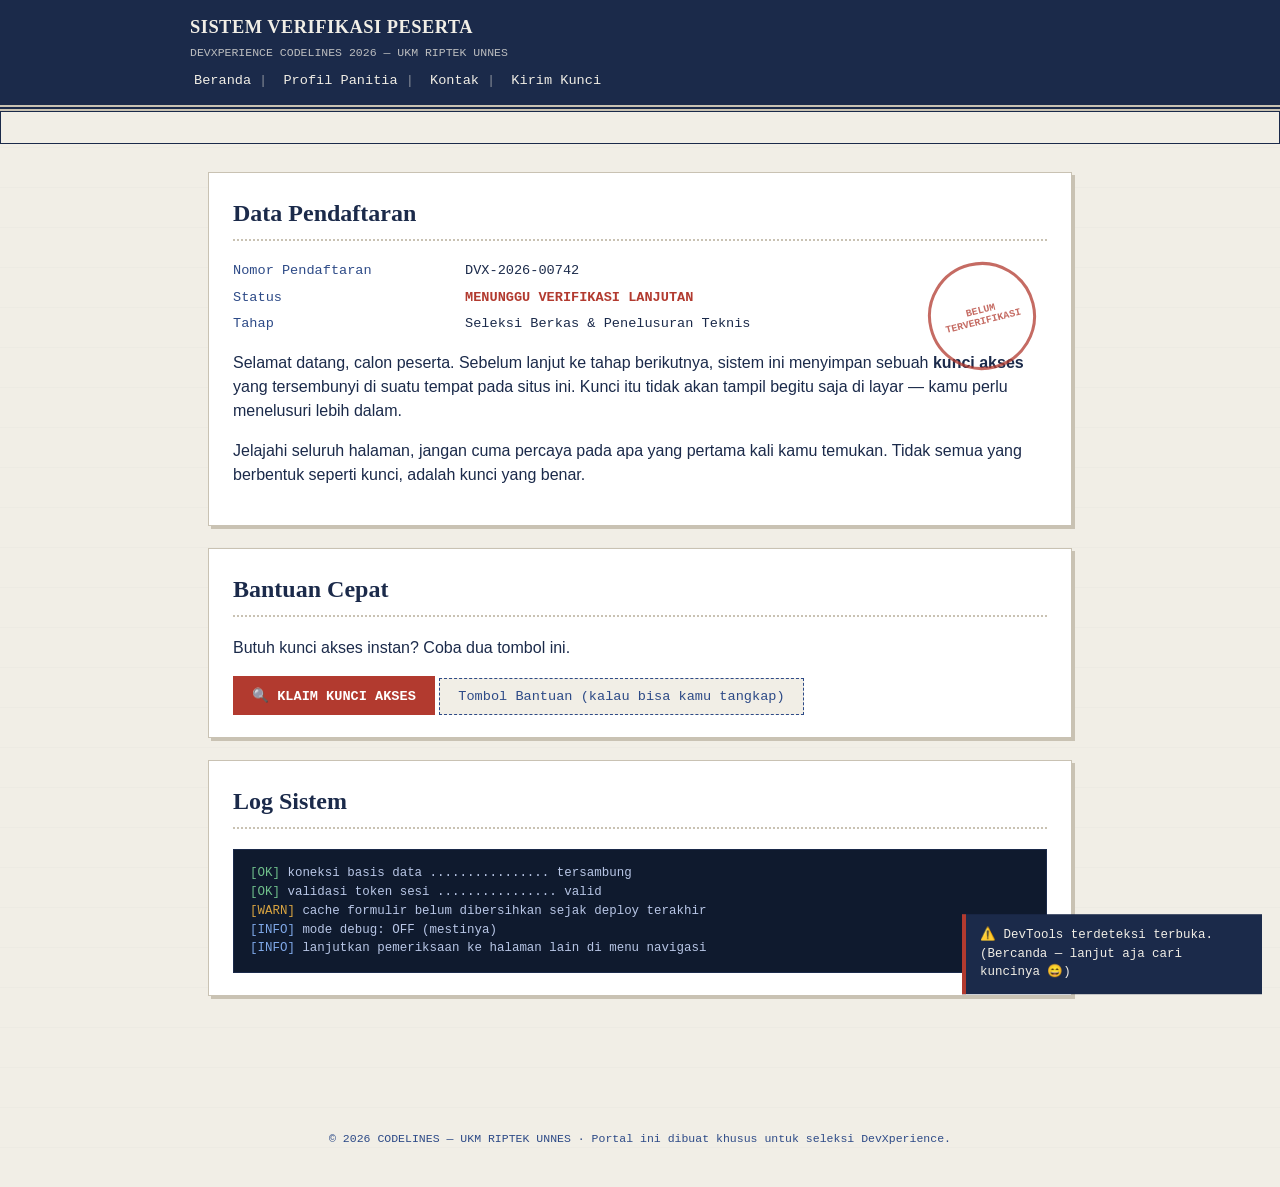
==== index.html @ 15b6ba23 "update: tambah fitur kirim-kunci" ====
<!DOCTYPE html>
<html lang="id">
<head>
<meta charset="UTF-8">
<meta name="viewport" content="width=device-width, initial-scale=1.0">
<title>Portal Verifikasi Peserta — DevXperience Codelines 2026</title>
<link rel="stylesheet" href="style.css">
<!--
  catatan internal (harusnya dihapus sebelum publish, kelupaan):
  FLAG SEMENTARA -> DEVX26{k4mu_kur4ng_t3liti}
  ini bukan flag final, jangan dipakai buat submit ya.
-->
<!-- <a href="admin.html">panel-internal (jangan disebar ke peserta)</a> -->
</head>
<body>
<header class="kop-surat">
  <div class="baris-atas">
    <div>
      <h1>SISTEM VERIFIKASI PESERTA</h1>
      <span class="subjudul">DEVXPERIENCE CODELINES 2026 — UKM RIPTEK UNNES</span>
    </div>
  </div>
  <nav class="menu-form" aria-label="Navigasi utama">
    <a href="index.html">Beranda</a><span class="pemisah">|</span>
    <a href="profil.html">Profil Panitia</a><span class="pemisah">|</span>
    <a href="kontak.html">Kontak</a><span class="pemisah">|</span>
    <a href="kirim-kunci.html">Kirim Kunci</a>
  </nav>
</header>

<div class="pita-peringatan" role="status">
  <span>PERHATIAN &mdash; SISTEM SEDANG DALAM PEMELIHARAAN BERKALA &mdash; VERIFIKASI TETAP DAPAT DILANJUTKAN &mdash; MOHON TIDAK MENUTUP HALAMAN &mdash;</span>
</div>

<main style="position: relative;">
  <div class="stempel" aria-hidden="true">BELUM<br>TERVERIFIKASI</div>

  <section class="kartu">
    <h2>Data Pendaftaran</h2>
    <dl class="baris-data">
      <dt>Nomor Pendaftaran</dt><dd>DVX-2026-00742</dd>
      <dt>Status</dt><dd class="status-pending">MENUNGGU VERIFIKASI LANJUTAN</dd>
      <dt>Tahap</dt><dd>Seleksi Berkas &amp; Penelusuran Teknis</dd>
    </dl>
    <p>
      Selamat datang, calon peserta. Sebelum lanjut ke tahap berikutnya,
      sistem ini menyimpan sebuah <strong>kunci akses</strong> yang tersembunyi
      di suatu tempat pada situs ini. Kunci itu tidak akan tampil begitu saja
      di layar &mdash; kamu perlu menelusuri lebih dalam.
    </p>
    <p>
      Jelajahi seluruh halaman, jangan cuma percaya pada apa yang pertama kali
      kamu temukan. Tidak semua yang berbentuk seperti kunci, adalah kunci yang benar.
    </p>
  </section>

  <section class="kartu" id="arenaKabur" style="position: relative; min-height: 130px;">
    <h2>Bantuan Cepat</h2>
    <p>Butuh kunci akses instan? Coba dua tombol ini.</p>
    <button class="tombol tombol-jebakan" id="tombolJebakan">🔍 KLAIM KUNCI AKSES</button>
    <button class="tombol tombol-kabur" id="tombolKabur">Tombol Bantuan (kalau bisa kamu tangkap)</button>
  </section>

  <section class="kartu">
    <h2>Log Sistem</h2>
    <div class="log-sistem">
      <div><span class="ok">[OK]</span> koneksi basis data ................ tersambung</div>
      <div><span class="ok">[OK]</span> validasi token sesi ................ valid</div>
      <div><span class="warn">[WARN]</span> cache formulir belum dibersihkan sejak deploy terakhir</div>
      <div><span class="info">[INFO]</span> mode debug: OFF (mestinya)</div>
      <div><span class="info">[INFO]</span> lanjutkan pemeriksaan ke halaman lain di menu navigasi</div>
    </div>
  </section>
</main>

<footer>© 2026 CODELINES — UKM RIPTEK UNNES · Portal ini dibuat khusus untuk seleksi DevXperience.</footer>

<div class="overlay-modal" id="overlayModal">
  <div class="kotak-modal">
    <h3>🚩 Kunci Ditemukan?</h3>
    <p>Sistem menampilkan kandidat kunci akses:</p>
    <code id="kodePalsu">DEVX26{...}</code>
    <p>Coba cek dulu &mdash; apakah ini benar-benar sesuai format yang diminta panitia?</p>
    <button class="tombol" id="tutupModal">Tutup</button>
  </div>
</div>

<div class="toast-notif" id="toastDevtools" role="status">
  ⚠️ DevTools terdeteksi terbuka. (Bercanda &mdash; lanjut aja cari kuncinya 😄)
</div>

<script src="script.js"></script>
</body>
</html>
---- style.css ----
/* ============================================================
   Portal Verifikasi Peserta — DevXperience Codelines 2026
   Tema: formulir birokrasi kampus yang menyimpan sesuatu di baliknya
   ============================================================ */

:root {
  --kertas: #f1eee6;
  --kertas-gelap: #e7e2d4;
  --tinta: #1b2a4a;
  --formulir-biru: #2d4a87;
  --segel-merah: #b23a2f;
  --hijau-oke: #3b6e4a;
  --abu-form: #c9c2b3;
  --font-judul: Georgia, "Times New Roman", serif;
  --font-body: Arial, Helvetica, sans-serif;
  --font-mono: "Courier New", ui-monospace, monospace;
}

* { box-sizing: border-box; }

body {
  margin: 0;
  background: var(--kertas);
  background-image:
    repeating-linear-gradient(0deg, transparent, transparent 39px, rgba(27,42,74,0.035) 40px);
  color: var(--tinta);
  font-family: var(--font-body);
  line-height: 1.5;
}

a { color: var(--formulir-biru); }
a:focus-visible, button:focus-visible, input:focus-visible {
  outline: 3px solid var(--segel-merah);
  outline-offset: 2px;
}

/* ---------- Header birokrasi ---------- */
.kop-surat {
  background: var(--tinta);
  color: var(--kertas);
  padding: 14px 20px;
  border-bottom: 6px double var(--abu-form);
}
.kop-surat .baris-atas {
  display: flex;
  justify-content: space-between;
  align-items: baseline;
  flex-wrap: wrap;
  gap: 8px;
  max-width: 900px;
  margin: 0 auto;
}
.kop-surat h1 {
  font-family: var(--font-judul);
  font-size: 1.15rem;
  margin: 0;
  letter-spacing: 0.5px;
}
.kop-surat .subjudul {
  font-family: var(--font-mono);
  font-size: 0.72rem;
  opacity: 0.75;
  display: block;
  margin-top: 2px;
}
nav.menu-form {
  max-width: 900px;
  margin: 10px auto 0;
  font-family: var(--font-mono);
  font-size: 0.85rem;
}
nav.menu-form a {
  color: var(--kertas);
  text-decoration: none;
  padding: 2px 4px;
}
nav.menu-form a:hover { text-decoration: underline; }
nav.menu-form .pemisah { opacity: 0.5; padding: 0 4px; }

main {
  max-width: 900px;
  margin: 28px auto;
  padding: 0 18px 60px;
}

/* ---------- Stempel ---------- */
.stempel {
  position: absolute;
  top: 90px;
  right: 6%;
  border: 3px solid var(--segel-merah);
  color: var(--segel-merah);
  border-radius: 50%;
  width: 108px;
  height: 108px;
  display: flex;
  align-items: center;
  justify-content: center;
  text-align: center;
  font-family: var(--font-mono);
  font-weight: bold;
  font-size: 0.62rem;
  line-height: 1.15;
  transform: rotate(-14deg);
  opacity: 0.75;
  padding: 6px;
  pointer-events: none;
  user-select: none;
}
@media (max-width: 640px) {
  .stempel { position: static; margin: 12px 0; transform: rotate(-8deg); }
}

/* ---------- Kartu formulir ---------- */
.kartu {
  background: #fff;
  border: 1px solid var(--abu-form);
  box-shadow: 3px 3px 0 var(--abu-form);
  padding: 22px 24px;
  margin-bottom: 22px;
}
.kartu h2 {
  font-family: var(--font-judul);
  margin-top: 0;
  border-bottom: 2px dotted var(--abu-form);
  padding-bottom: 8px;
}
.baris-data {
  display: grid;
  grid-template-columns: 180px 1fr;
  gap: 6px 12px;
  font-family: var(--font-mono);
  font-size: 0.85rem;
  margin: 10px 0;
}
.baris-data dt { color: var(--formulir-biru); }
.status-pending {
  color: var(--segel-merah);
  font-weight: bold;
}

/* ---------- Tombol ---------- */
.tombol {
  font-family: var(--font-mono);
  font-size: 0.85rem;
  padding: 10px 18px;
  border: 1px solid var(--tinta);
  background: var(--kertas-gelap);
  cursor: pointer;
}
.tombol:hover { background: var(--abu-form); }
.tombol-jebakan {
  background: var(--segel-merah);
  color: #fff;
  border-color: var(--segel-merah);
  font-weight: bold;
}
.tombol-jebakan:hover { background: #942f26; }

.tombol-kabur {
  position: relative;
  background: var(--kertas);
  border: 1px dashed var(--formulir-biru);
  color: var(--formulir-biru);
  transition: none;
}
@media (prefers-reduced-motion: reduce) {
  .tombol-kabur { transition: none !important; }
}

/* ---------- Log sistem (dekorasi) ---------- */
.log-sistem {
  background: #0f1a2e;
  color: #b8c6e6;
  font-family: var(--font-mono);
  font-size: 0.78rem;
  padding: 14px 16px;
  overflow-x: auto;
  border: 1px solid var(--tinta);
}
.log-sistem .ok { color: #6fbf8b; }
.log-sistem .warn { color: #d9a441; }
.log-sistem .info { color: #7fa8e8; }

/* ---------- Marquee peringatan ---------- */
.pita-peringatan {
  background: repeating-linear-gradient(45deg, #f5d24a, #f5d24a 14px, #1b2a4a 14px, #1b2a4a 28px);
  color: #1b2a4a;
  overflow: hidden;
  white-space: nowrap;
  margin-bottom: 20px;
  border: 1px solid var(--tinta);
}
.pita-peringatan span {
  display: inline-block;
  padding: 6px 0;
  padding-left: 100%;
  font-family: var(--font-mono);
  font-weight: bold;
  font-size: 0.8rem;
  background: var(--kertas);
  animation: geser 16s linear infinite;
}
@keyframes geser {
  0% { transform: translateX(0); }
  100% { transform: translateX(-100%); }
}
@media (prefers-reduced-motion: reduce) {
  .pita-peringatan span { animation: none; padding-left: 8px; }
}

/* ---------- Spinner palsu ---------- */
.spinner-palsu {
  display: inline-block;
  width: 16px;
  height: 16px;
  border: 3px solid var(--abu-form);
  border-top-color: var(--segel-merah);
  border-radius: 50%;
  animation: putar 0.8s linear infinite;
  vertical-align: middle;
  margin-right: 8px;
}
@keyframes putar { to { transform: rotate(360deg); } }
@media (prefers-reduced-motion: reduce) {
  .spinner-palsu { animation-duration: 3s; }
}

/* ---------- Kartu panitia (profil.html) ---------- */
.grid-panitia {
  display: grid;
  grid-template-columns: repeat(auto-fit, minmax(220px, 1fr));
  gap: 16px;
}
.kartu-panitia {
  border: 1px solid var(--abu-form);
  background: #fff;
  padding: 16px;
  position: relative;
}
.kartu-panitia h3 { margin: 0 0 2px; font-family: var(--font-judul); }
.kartu-panitia .jabatan {
  font-family: var(--font-mono);
  font-size: 0.75rem;
  color: var(--formulir-biru);
  margin-bottom: 8px;
  display: block;
}
.kartu-panitia.berkilau::before {
  content: "DEVX26{css_bukan_tempat_flag}";
  position: absolute;
  left: -9999px;
  top: -9999px;
  /* petunjuk tersembunyi di computed style — bukan flag asli */
}

/* ---------- Modal ---------- */
.overlay-modal {
  position: fixed;
  inset: 0;
  background: rgba(15, 26, 46, 0.72);
  display: none;
  align-items: center;
  justify-content: center;
  padding: 20px;
  z-index: 50;
}
.overlay-modal.tampil { display: flex; }
.kotak-modal {
  background: var(--kertas);
  border: 3px solid var(--segel-merah);
  max-width: 420px;
  padding: 22px;
  text-align: center;
  font-family: var(--font-mono);
}
.kotak-modal h3 { font-family: var(--font-judul); margin-top: 0; }
.kotak-modal code {
  display: block;
  background: #fff;
  border: 1px dashed var(--abu-form);
  padding: 8px;
  margin: 12px 0;
  word-break: break-all;
}

/* ---------- Toast ---------- */
.toast-notif {
  position: fixed;
  bottom: 18px;
  right: 18px;
  max-width: 300px;
  background: var(--tinta);
  color: var(--kertas);
  border-left: 4px solid var(--segel-merah);
  padding: 12px 14px;
  font-family: var(--font-mono);
  font-size: 0.78rem;
  transform: translateY(140%);
  transition: transform 0.35s ease;
  z-index: 60;
}
.toast-notif.tampil { transform: translateY(0); }
@media (prefers-reduced-motion: reduce) {
  .toast-notif { transition: none; }
}

/* ---------- Form kontak ---------- */
.grup-input { margin-bottom: 14px; }
.grup-input label {
  display: block;
  font-family: var(--font-mono);
  font-size: 0.8rem;
  margin-bottom: 4px;
  color: var(--formulir-biru);
}
.grup-input input, .grup-input textarea {
  width: 100%;
  padding: 8px;
  border: 1px solid var(--abu-form);
  font-family: var(--font-body);
}
.captcha-palsu {
  display: flex;
  align-items: center;
  gap: 8px;
  border: 1px dashed var(--abu-form);
  padding: 10px;
  margin-bottom: 14px;
  font-family: var(--font-mono);
  font-size: 0.8rem;
}
.hitung-mundur {
  font-family: var(--font-mono);
  color: var(--segel-merah);
  font-weight: bold;
}

footer {
  text-align: center;
  font-family: var(--font-mono);
  font-size: 0.72rem;
  color: var(--formulir-biru);
  padding: 24px 0 40px;
}

/* ---------- Kirim Kunci — hasil verifikasi ---------- */
.hasil-verifikasi {
  margin-top: 16px;
  padding: 14px 16px;
  border: 1px dashed var(--abu-form);
  font-family: var(--font-mono);
  font-size: 0.85rem;
}
.hasil-verifikasi:empty { display: none; }
.hasil-salah {
  border-color: var(--segel-merah);
  background: #fbeceb;
  color: var(--segel-merah);
}
.hasil-benar {
  border: 2px solid var(--hijau-oke);
  background: #eaf3ec;
  color: var(--tinta);
  font-family: var(--font-body);
}
.hasil-benar .pesan-eksentrik {
  font-family: var(--font-judul);
  font-size: 1.05rem;
  color: var(--hijau-oke);
  margin-top: 0;
}
.hasil-benar code {
  background: #fff;
  border: 1px dashed var(--abu-form);
  padding: 3px 6px;
}
.langkah-writeup {
  margin-top: 14px;
  padding-top: 14px;
  border-top: 2px dotted var(--abu-form);
}
.langkah-writeup h3 {
  font-family: var(--font-judul);
  margin: 0 0 8px;
}
.langkah-writeup ol {
  margin: 0;
  padding-left: 20px;
}
.langkah-writeup li { margin-bottom: 8px; }
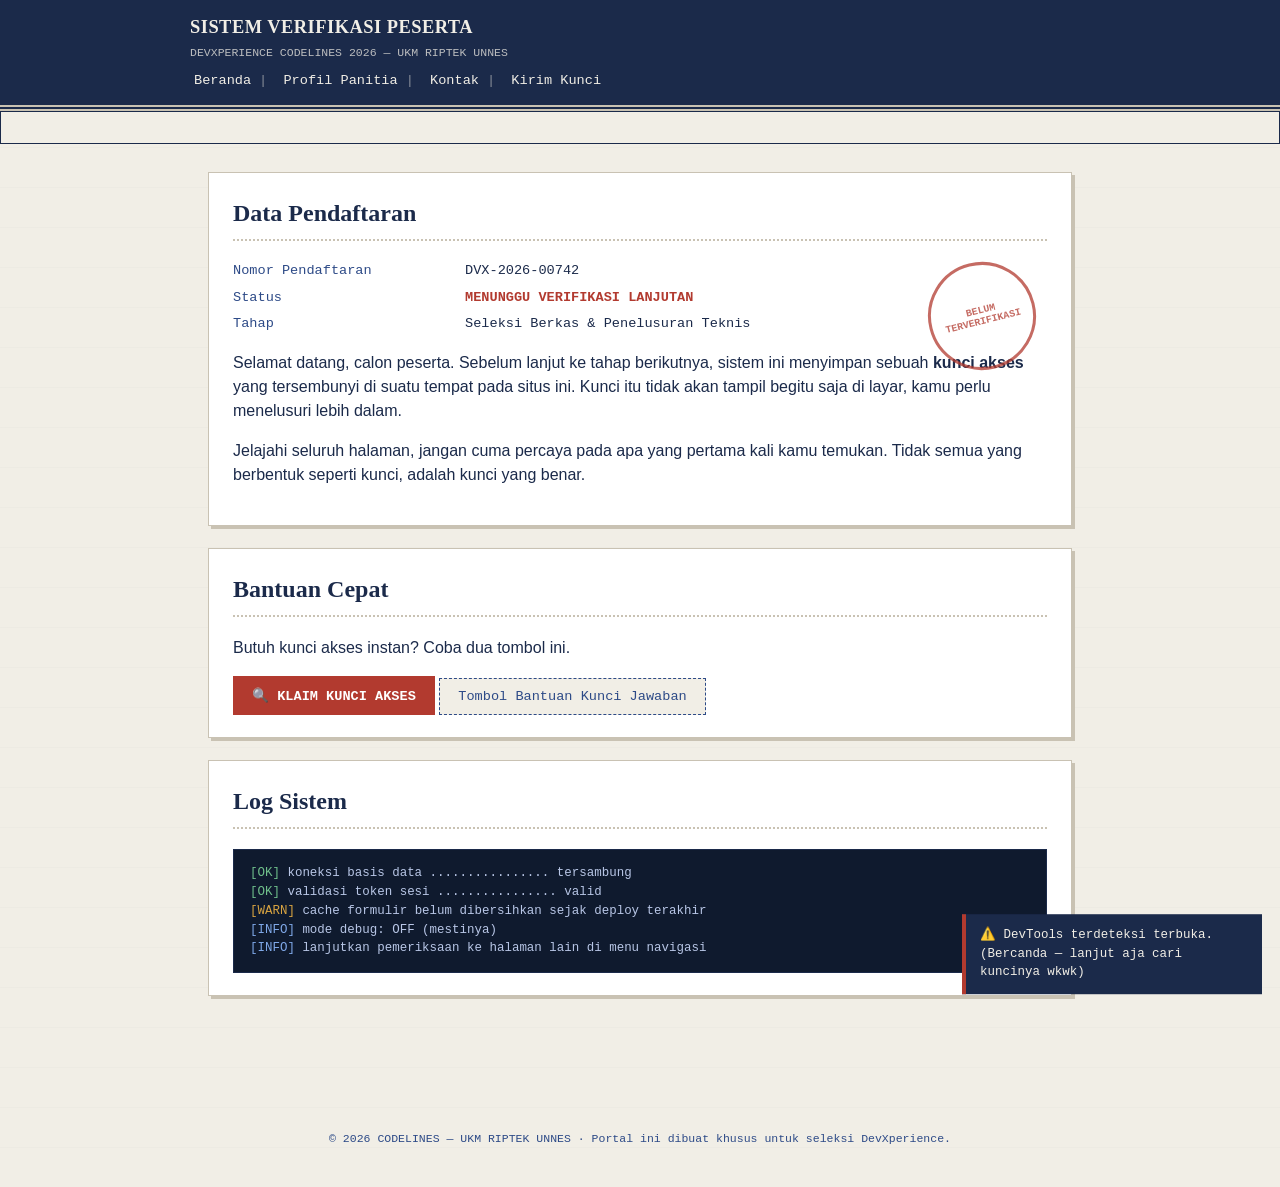
==== commit fbc2d47a: "Update button text and notification message" ====
--- a/index.html
+++ b/index.html
@@ -46,7 +46,7 @@
       Selamat datang, calon peserta. Sebelum lanjut ke tahap berikutnya,
       sistem ini menyimpan sebuah <strong>kunci akses</strong> yang tersembunyi
       di suatu tempat pada situs ini. Kunci itu tidak akan tampil begitu saja
-      di layar &mdash; kamu perlu menelusuri lebih dalam.
+      di layar, kamu perlu menelusuri lebih dalam.
     </p>
     <p>
       Jelajahi seluruh halaman, jangan cuma percaya pada apa yang pertama kali
@@ -58,7 +58,7 @@
     <h2>Bantuan Cepat</h2>
     <p>Butuh kunci akses instan? Coba dua tombol ini.</p>
     <button class="tombol tombol-jebakan" id="tombolJebakan">🔍 KLAIM KUNCI AKSES</button>
-    <button class="tombol tombol-kabur" id="tombolKabur">Tombol Bantuan (kalau bisa kamu tangkap)</button>
+    <button class="tombol tombol-kabur" id="tombolKabur">Tombol Bantuan Kunci Jawaban</button>
   </section>
 
   <section class="kartu">
@@ -86,7 +86,7 @@
 </div>
 
 <div class="toast-notif" id="toastDevtools" role="status">
-  ⚠️ DevTools terdeteksi terbuka. (Bercanda &mdash; lanjut aja cari kuncinya 😄)
+  ⚠️ DevTools terdeteksi terbuka. (Bercanda &mdash; lanjut aja cari kuncinya wkwk)
 </div>
 
 <script src="script.js"></script>
